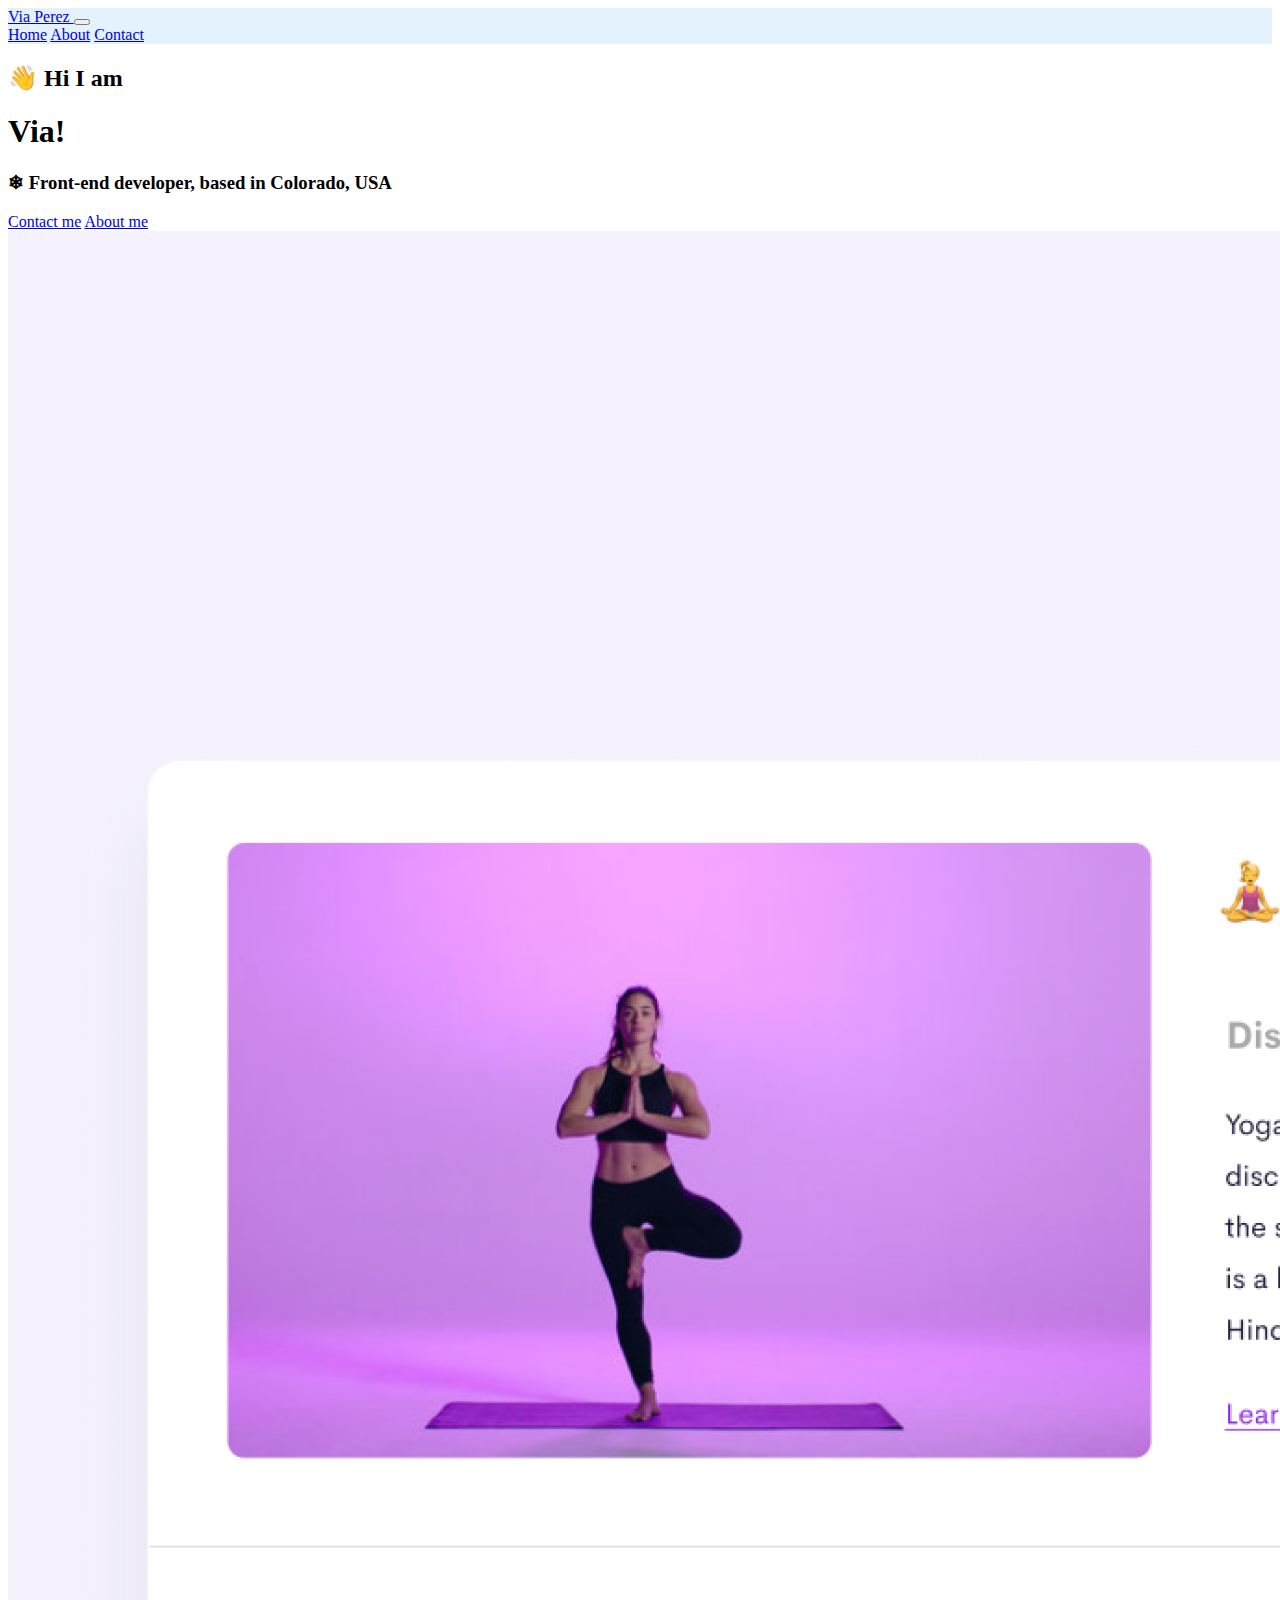
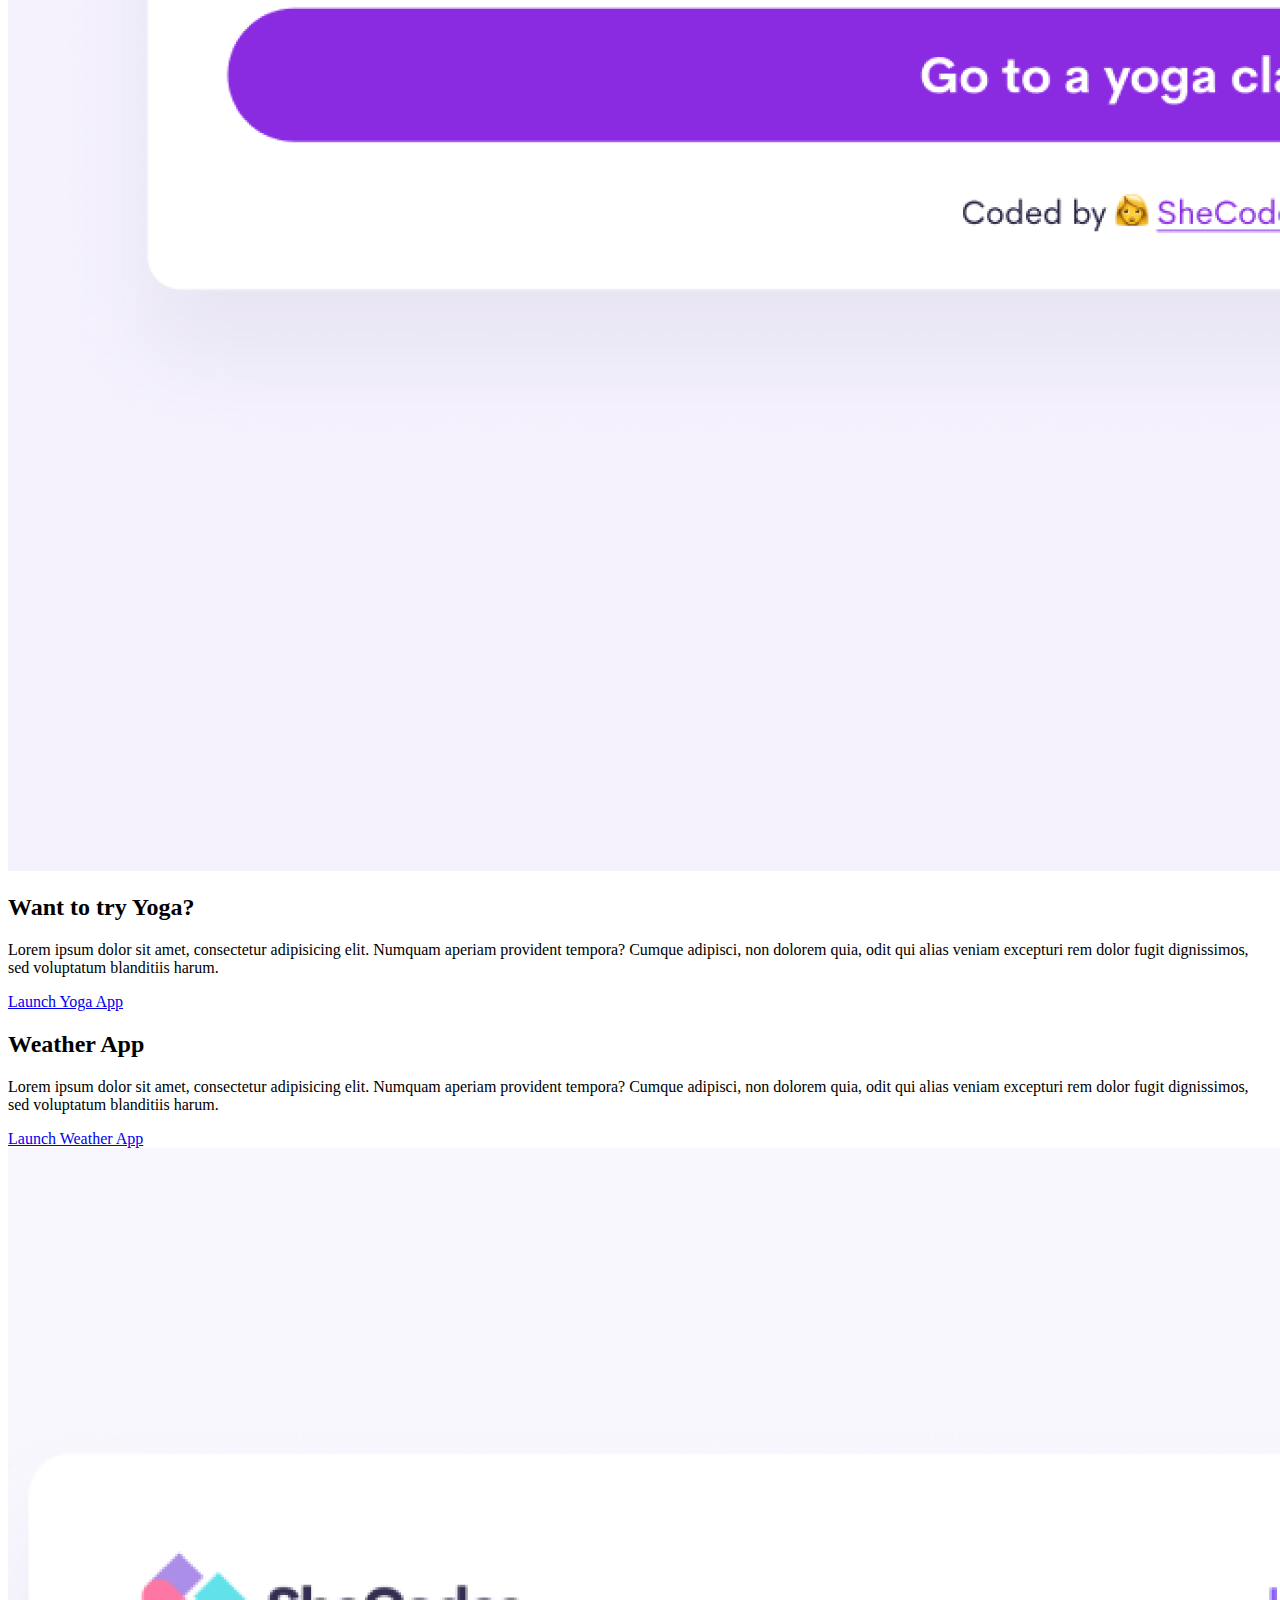
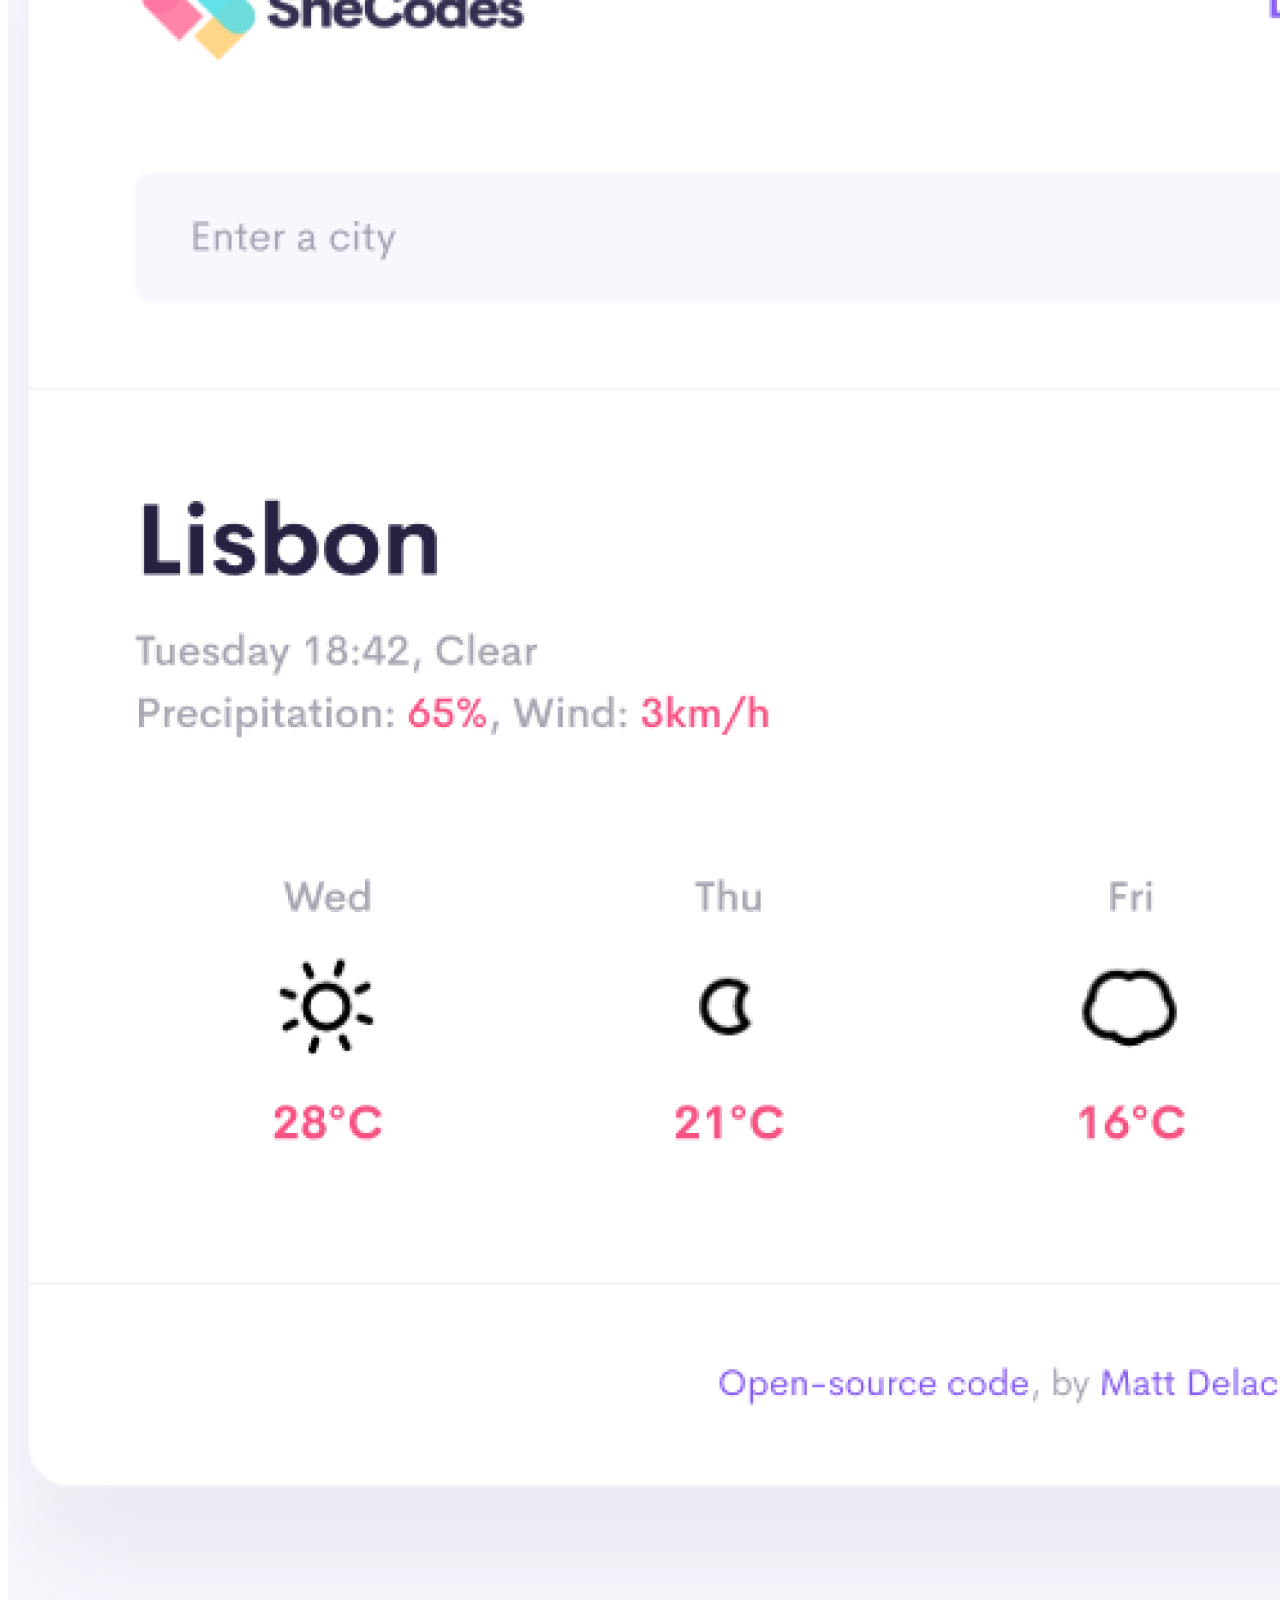
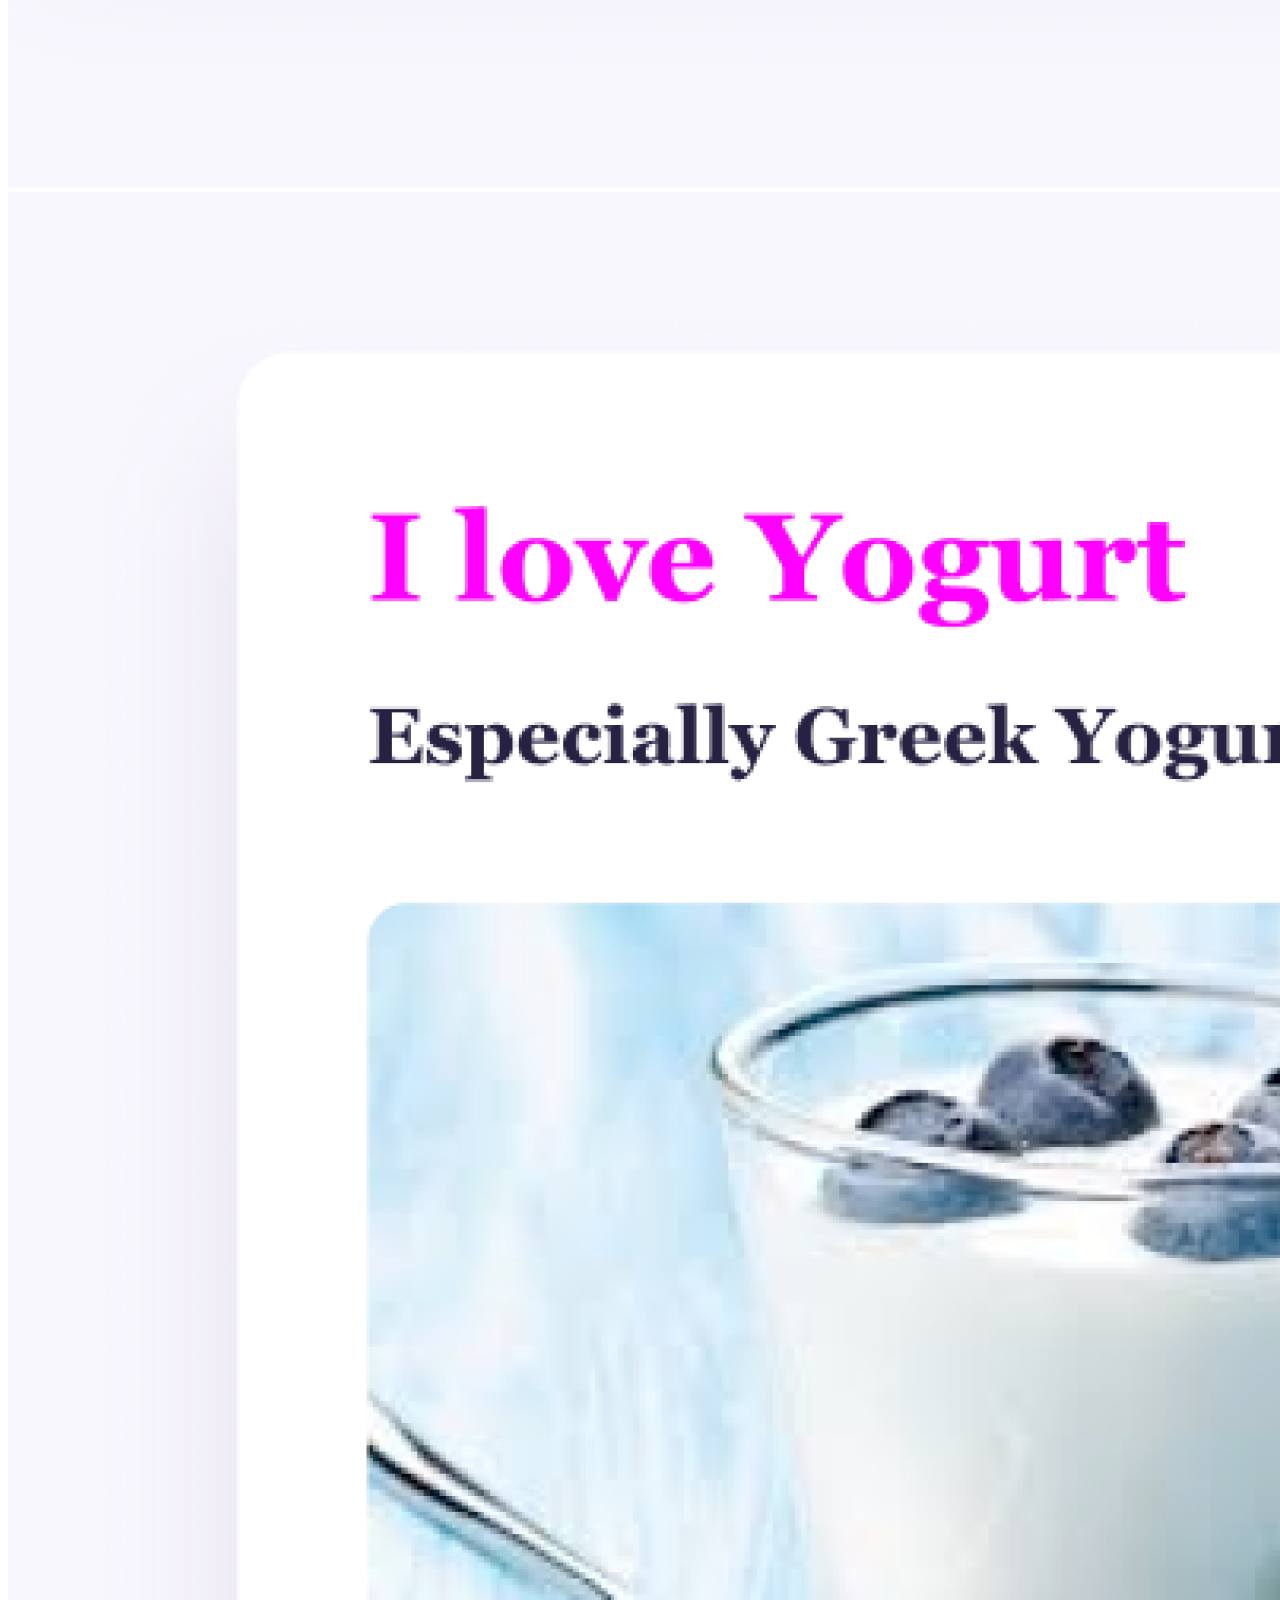
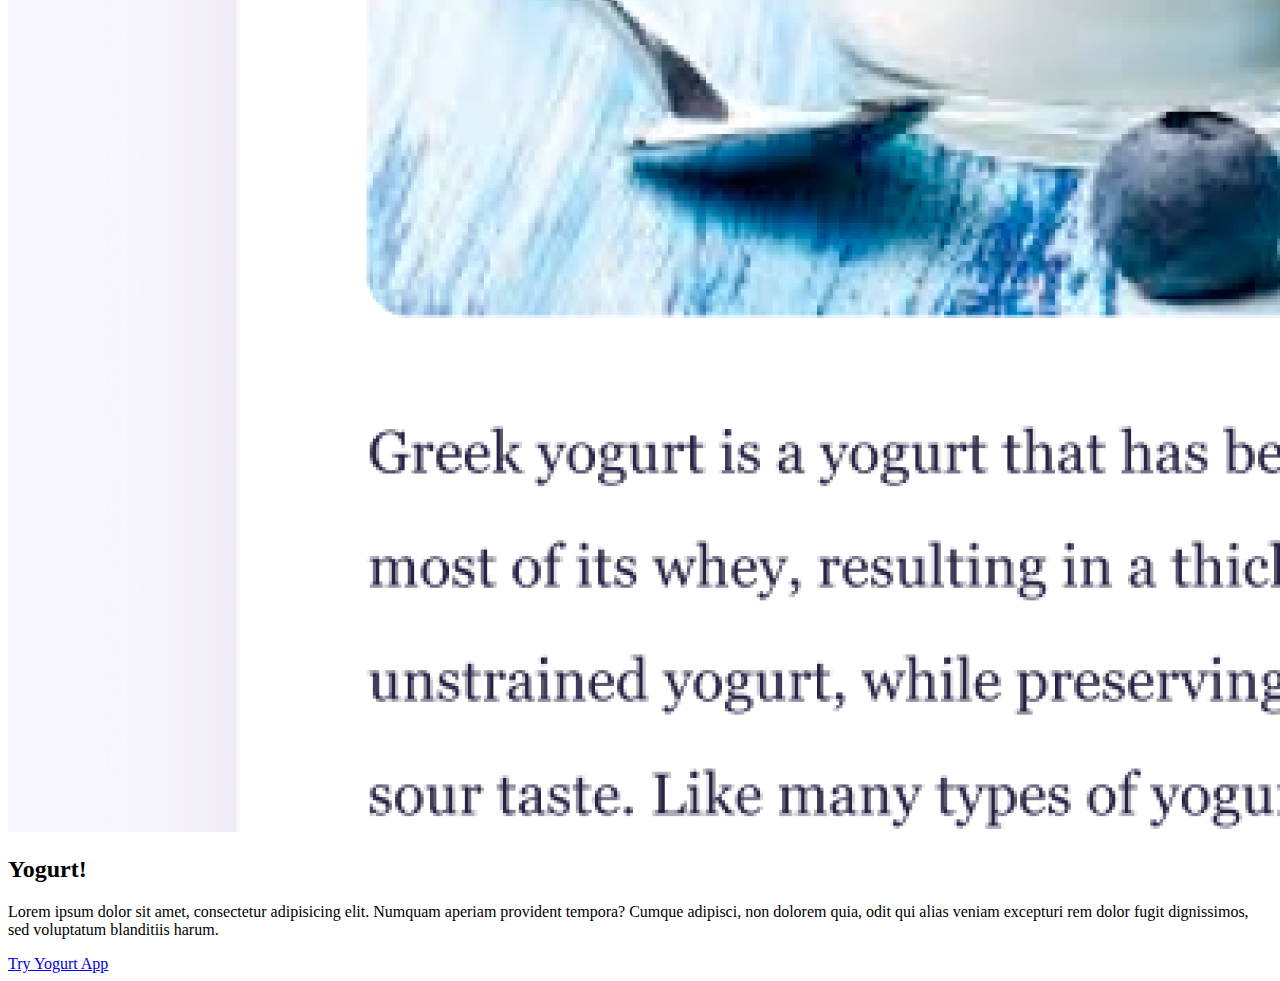
==== index.html @ aa201d51 "Pasted file contents from previously built CodeSandbox project" ====
<!DOCTYPE html>
<html lang="en">
  <head>
    <meta charset="UTF-8" />
    <meta http-equiv="X-UA-Compatible" content="IE=edge" />
    <meta name="viewport" content="width=device-width, initial-scale=1.0" />
    <title>Responsive Week 2 HW</title>
    <link href="https://cdn.jsdelivr.net/npm/bootstrap@5.2.0-beta1/dist/css/bootstrap.min.css" rel="stylesheet" integrity="sha384-0evHe/X+R7YkIZDRvuzKMRqM+OrBnVFBL6DOitfPri4tjfHxaWutUpFmBp4vmVor" crossorigin="anonymous">
    <link rel="stylesheet" href="style.css" />
  </head>
  <body>
      <nav class="navbar navbar-expand-md navbar-light border border-dark" style="background-color: #e3f2fd;"">
          <div class="container-fluid">
              <a class="navbar-brand" href="index.html"> 
                Via Perez
              </a>
            <button class="navbar-toggler" type="button" data-bs-toggle="collapse" data-bs-target="#navbarNavAltMarkup" aria-controls="navbarNavAltMarkup" aria-expanded="false" aria-label="Toggle navigation">
              <span class="navbar-toggler-icon"></span>
            </button>
            <div class="collapse navbar-collapse" id="navbarNavAltMarkup">
              <div class="navbar-nav">
                <a class="nav-link active" aria-current="page" href="index.html">Home</a>
                <a class="nav-link" href="about.html" >About</a>
                <a class="nav-link" href="about.html#email" >Contact</a>
              </div>
            </div>
          </div>
        </nav>
    <h2 id="top">👋 Hi I am</h2>
    <h1>Via!</h1>
    <h3 class="border border-dark">❄ Front-end developer, based in Colorado, USA</h3>
    <div class="navigation-links">
      <a href="about.html#email" class="primary-link">Contact me</a>
      <a href="about.html" class="secondary-link">About me</a>
    </div>

    <div class="container">
        <div class="row">
          <div class="col-md-6"> 
              <img src="images/yoga.png" alt="Matt Delac weather app" class="img-fluid border shadow-sm rounded" />
          </div>
          <div class="col-md-6">
          <h2 class="mb-3"> Want to try Yoga?</h2>
          <p> 
              Lorem ipsum dolor sit amet, consectetur adipisicing elit. Numquam
              aperiam provident tempora? Cumque adipisci, non dolorem quia, odit qui
              alias veniam excepturi rem dolor fugit dignissimos, sed voluptatum
              blanditiis harum.
          </p>
          <div class="mt-5">
            <a href="#top" class="primary-link">Launch Yoga App </a>
          </div>
        </div>
    </div>
      <div class="row mt-5">
        <div class="col-md-6">
          <h2 class="mb-3"> Weather App </h2>
          <p>
              Lorem ipsum dolor sit amet, consectetur adipisicing elit. Numquam
              aperiam provident tempora? Cumque adipisci, non dolorem quia, odit qui
              alias veniam excepturi rem dolor fugit dignissimos, sed voluptatum
              blanditiis harum. 
          </p>
        <div class="mt-5 mb-5"> 
          <a href="#top" class="primary-link"> Launch Weather App </a>
        </div>
      </div>
      <div class="col-md-6">
          <img src="images/weather.png" alt="weather app" class="img-fluid border shadow-sm rounded" />
              </div>
            </div>
            <div class="row mt-5">
                <div class="col-md-6"> 
                    <img src="images/yogurt.png" alt="yogurt picture" class="img-fluid border shadow-sm rounded" />
                </div>
                <div class="col-md-6">
                <h2 class="mb-3"> Yogurt!</h2>
                <p> 
                    Lorem ipsum dolor sit amet, consectetur adipisicing elit. Numquam
                    aperiam provident tempora? Cumque adipisci, non dolorem quia, odit qui
                    alias veniam excepturi rem dolor fugit dignissimos, sed voluptatum
                    blanditiis harum.
                </p>
                <div class="mt-5">
                  <a href="#top" class="primary-link">Try Yogurt App </a>
                </div>
              </div>
          </div>  
    <script src="https://cdn.jsdelivr.net/npm/bootstrap@5.2.0-beta1/dist/js/bootstrap.bundle.min.js" integrity="sha384-pprn3073KE6tl6bjs2QrFaJGz5/SUsLqktiwsUTF55Jfv3qYSDhgCecCxMW52nD2" crossorigin="anonymous"></script>
  </body>
</html>
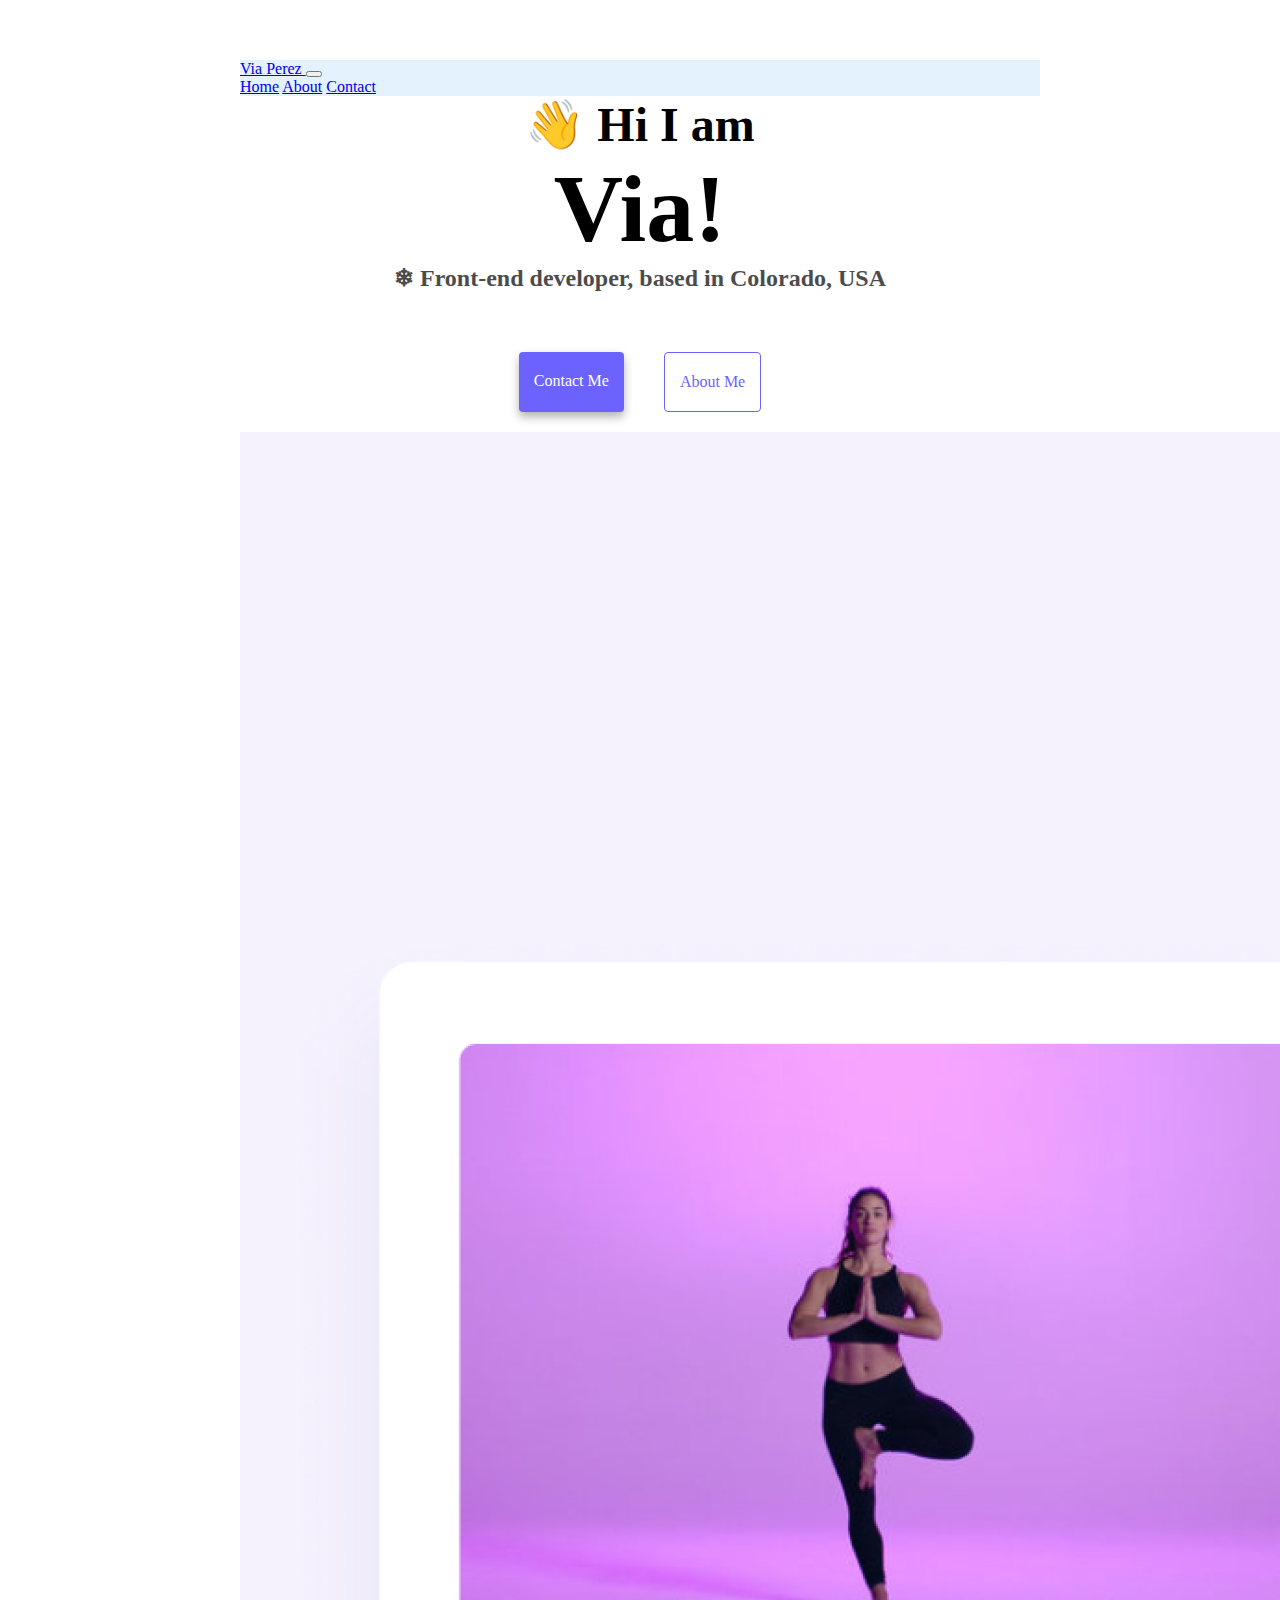
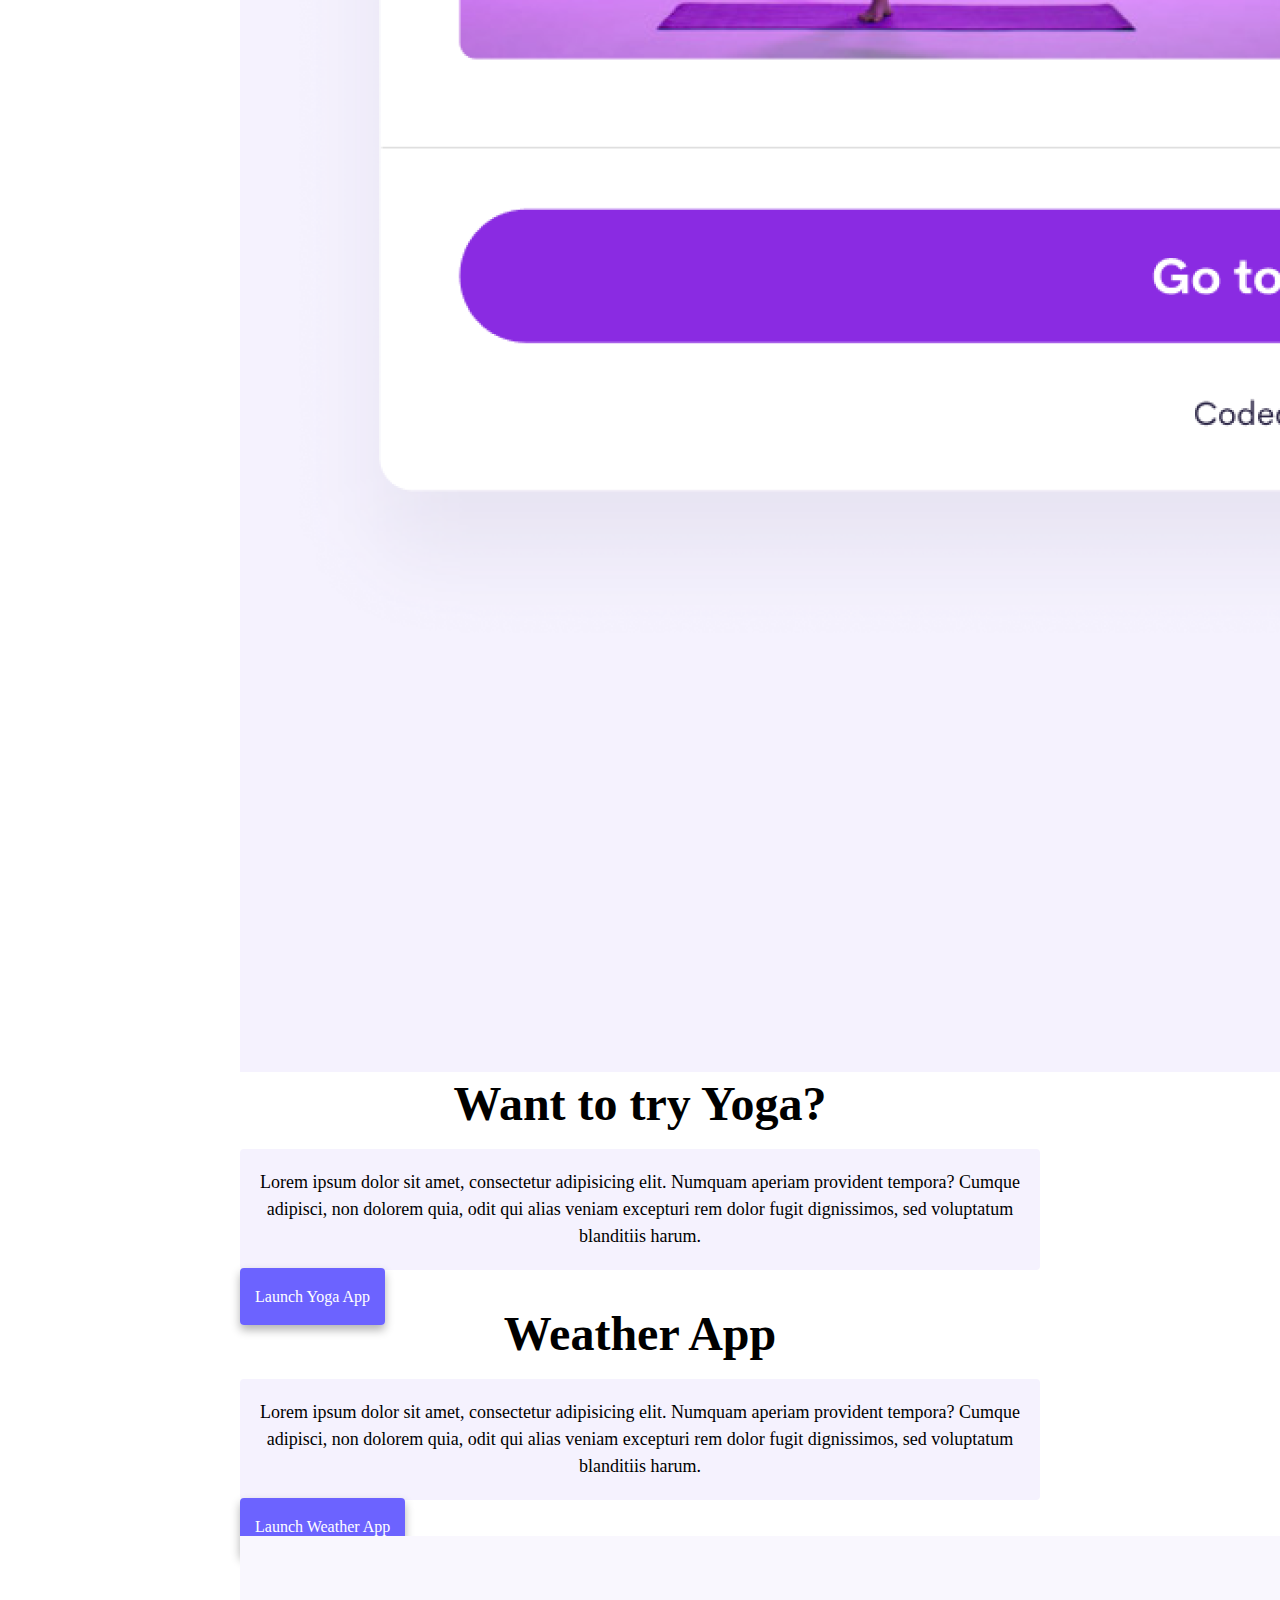
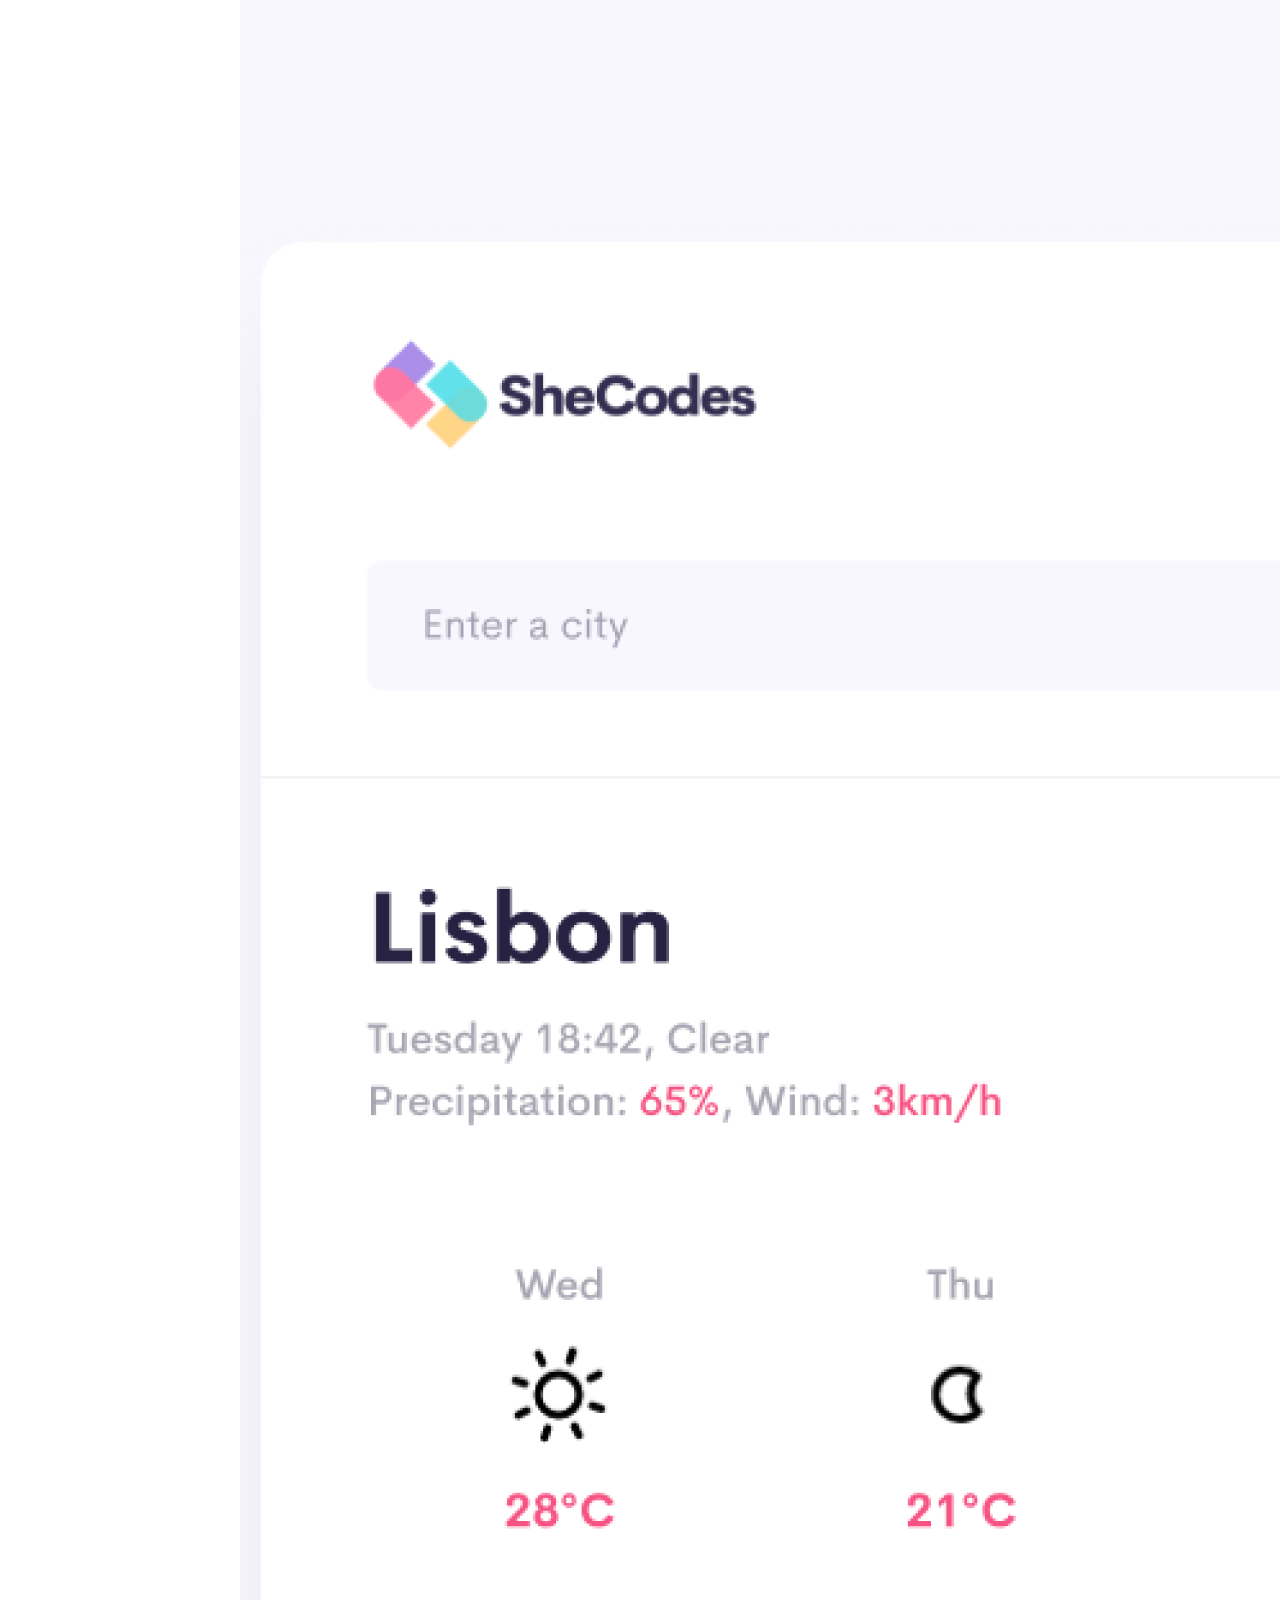
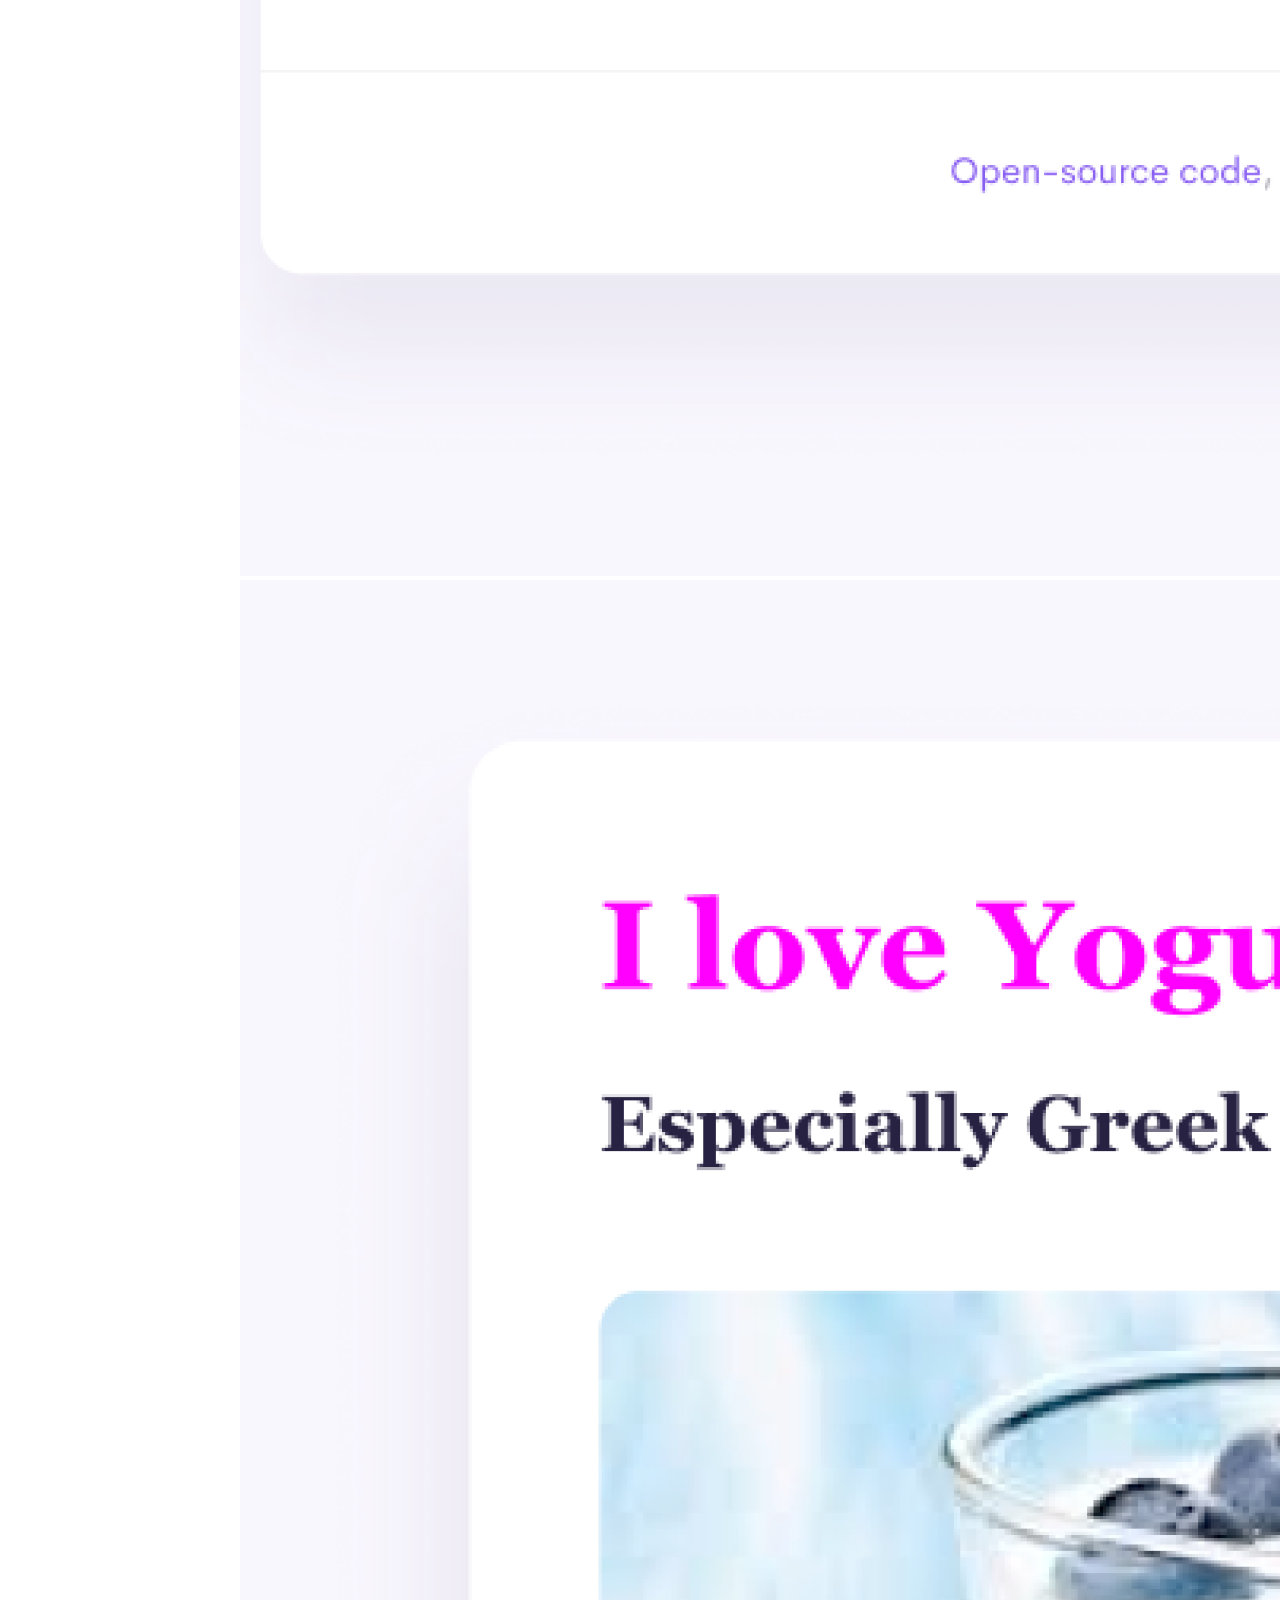
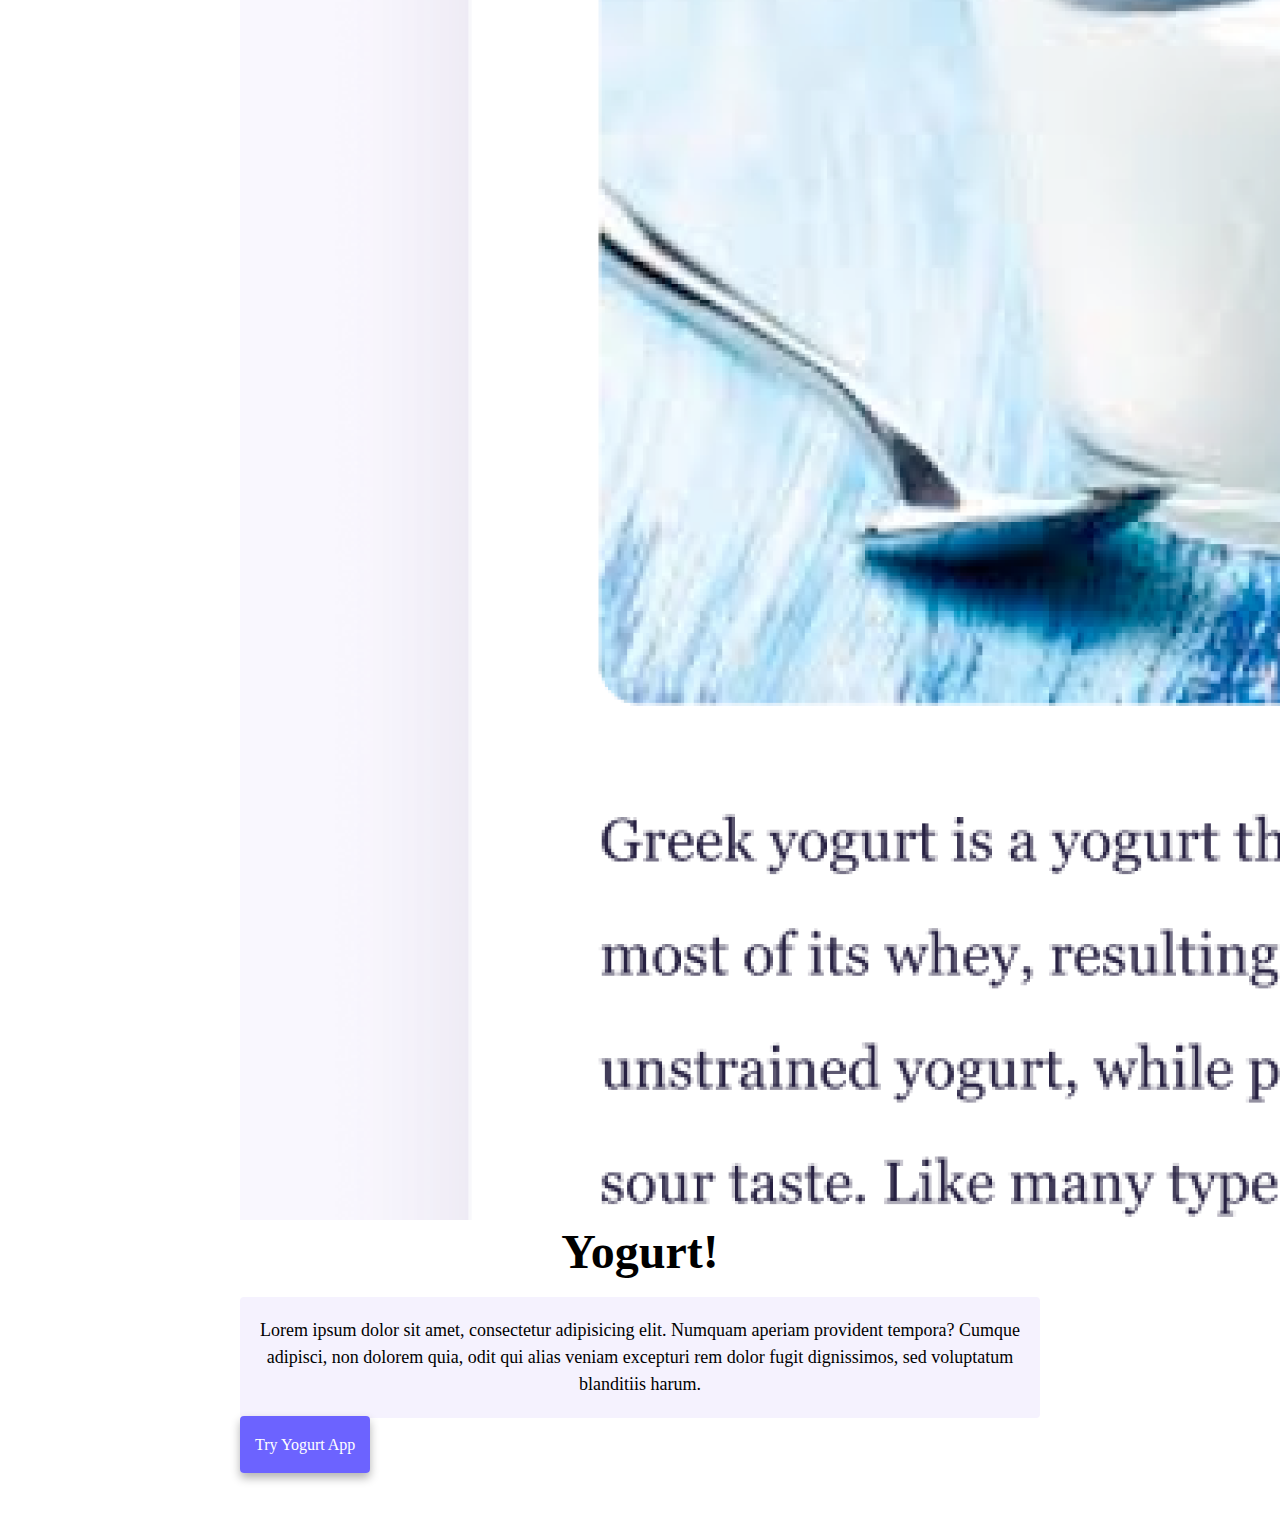
==== commit 3941aa46: "connected css to html pages" ====
--- a/index.html
+++ b/index.html
@@ -6,7 +6,7 @@
     <meta name="viewport" content="width=device-width, initial-scale=1.0" />
     <title>Responsive Week 2 HW</title>
     <link href="https://cdn.jsdelivr.net/npm/bootstrap@5.2.0-beta1/dist/css/bootstrap.min.css" rel="stylesheet" integrity="sha384-0evHe/X+R7YkIZDRvuzKMRqM+OrBnVFBL6DOitfPri4tjfHxaWutUpFmBp4vmVor" crossorigin="anonymous">
-    <link rel="stylesheet" href="style.css" />
+    <link rel="stylesheet" href="styles.css" />
   </head>
   <body>
       <nav class="navbar navbar-expand-md navbar-light border border-dark" style="background-color: #e3f2fd;"">
--- a/styles.css
+++ b/styles.css
@@ -0,0 +1,99 @@
+:root {
+  --primary-color: #6c63ff;
+  --secondary-color: #f5f2fe;
+  --box-shadow: 0 5px 10px rgba(0, 0, 0, 0.3);
+}
+
+body {
+  margin: 60px auto;
+  max-width: 800px;
+}
+
+h1,
+h2,
+h3 {
+  text-align: center;
+  margin: 0;
+}
+
+h1 {
+  font-size: 96px;
+}
+
+h2 {
+  font-size: 48px;
+}
+
+h3 {
+  font-size: 24px;
+  opacity: 0.7;
+}
+
+p {
+  background: var(--secondary-color);
+  padding: 20px;
+  border-radius: 4px;
+  font-size: 18px;
+  line-height: 1.5;
+  text-align: center;
+}
+
+.navigation-links {
+  display: flex;
+  margin-top: 40px;
+  justify-content: center;
+}
+
+.navigation-links a {
+  margin: 20px;
+  border-radius: 4px;
+  padding: 20px 15px;
+  text-decoration: none;
+  text-transform: capitalize;
+}
+
+.primary-link {
+  border-radius: 4px;
+  padding: 20px 15px;
+  text-decoration: none;
+  text-transform: capitalize;
+  background: var(--primary-color);
+  box-shadow: var(--box-shadow);
+  color: white;
+}
+
+.secondary-link {
+  border-radius: 4px;
+  padding: 20px 15px;
+  text-decoration: none;
+  text-transform: capitalize;
+  color: var(--primary-color);
+  border: 1px solid var(--primary-color);
+}
+
+.homepage-link {
+  color: var(--primary-color);
+  text-align: center;
+  display: block;
+}
+
+.about-paragraphs {
+  display: flex;
+  margin: 30px 0;
+}
+
+.about-paragraphs p {
+  margin: 10px;
+}
+
+.email-link {
+  display: flex;
+  justify-content: center;
+  color: var(--primary-color);
+  font-size: 28px;
+  text-decoration: none;
+}
+
+.email-link:hover {
+  text-decoration: underline;
+}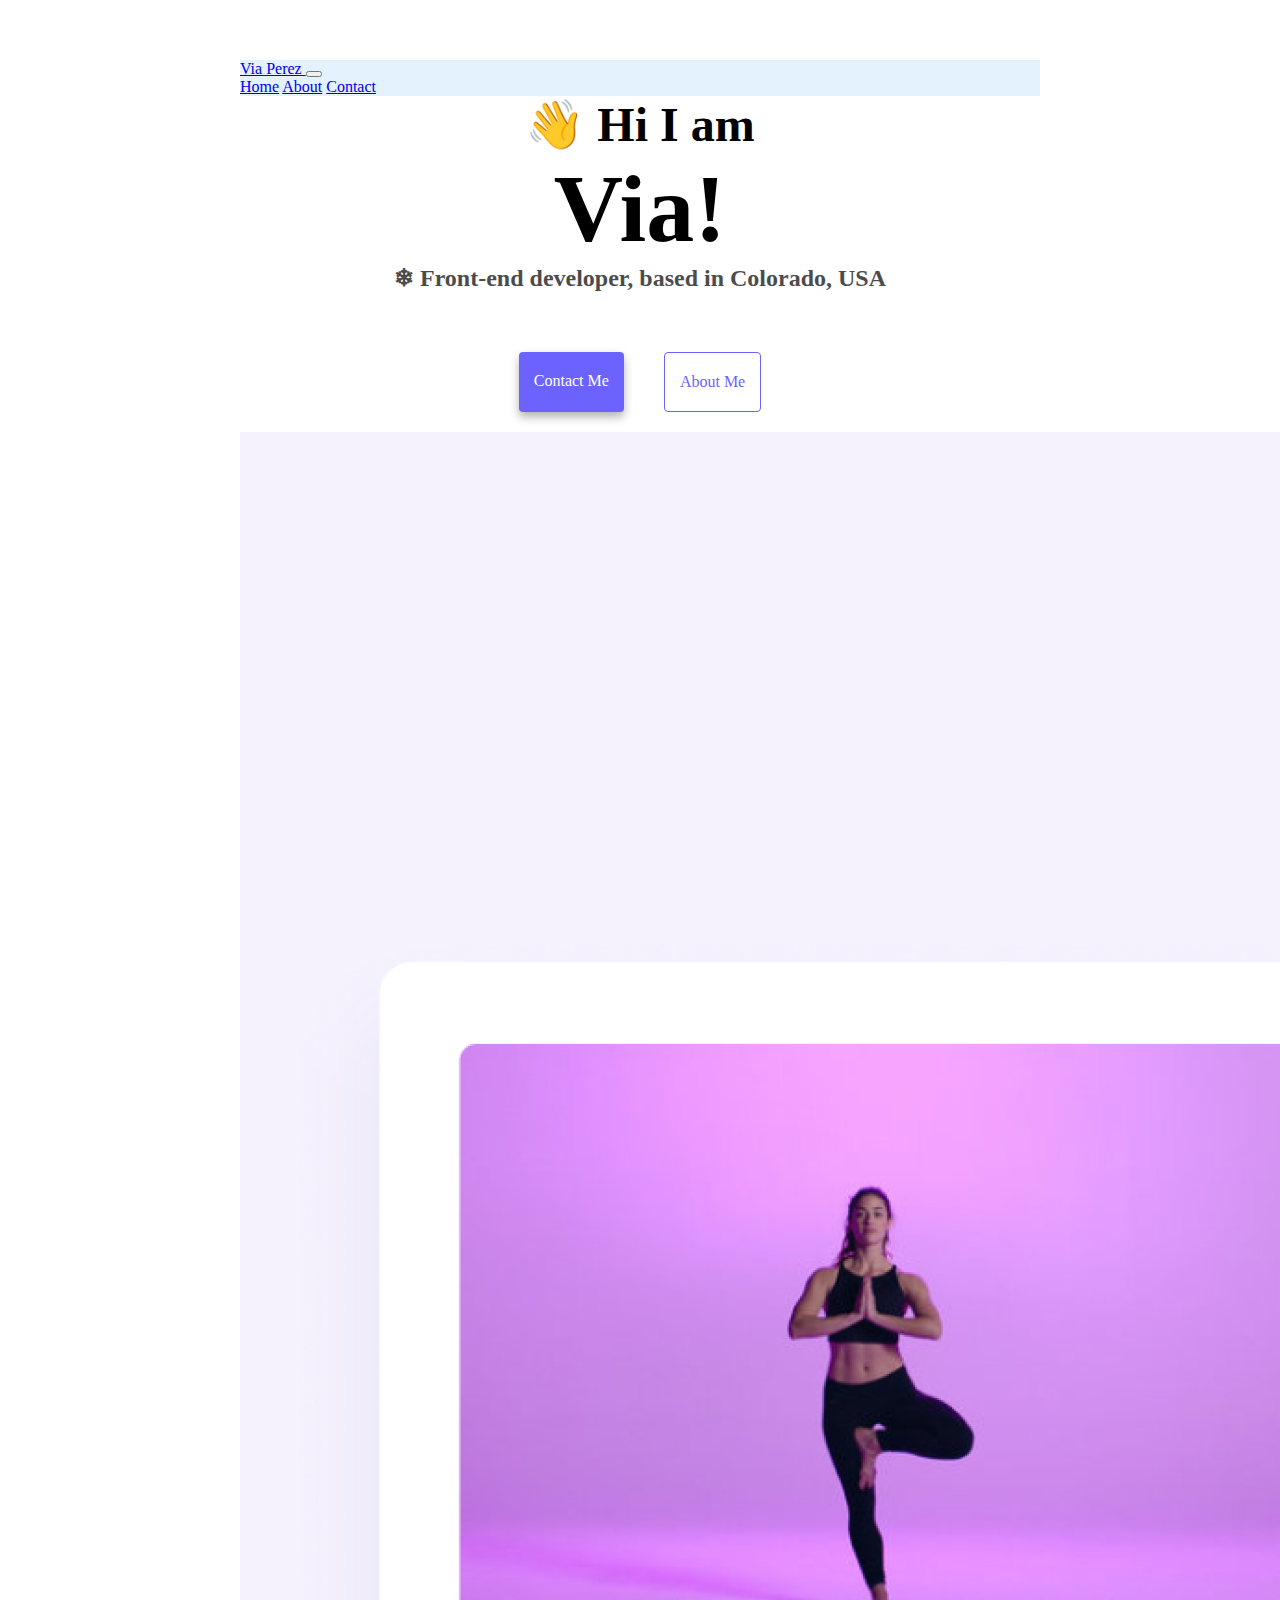
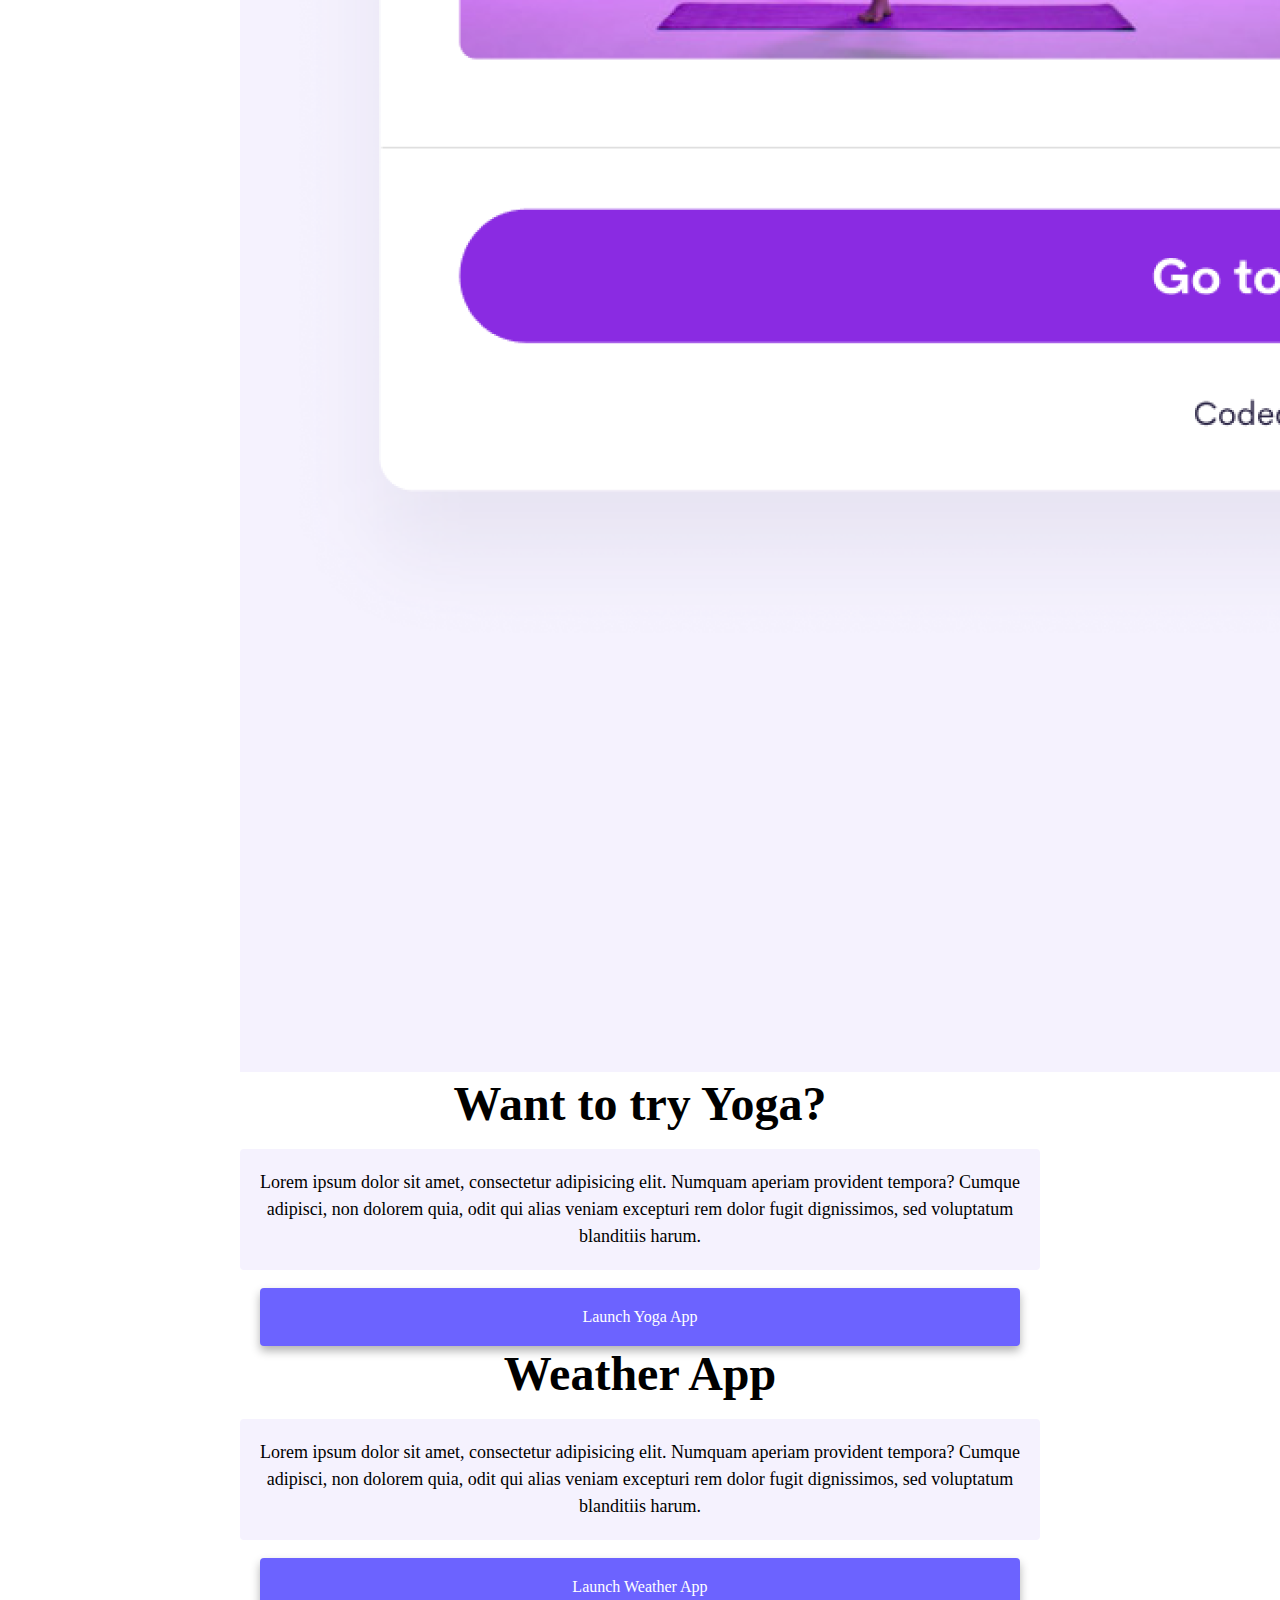
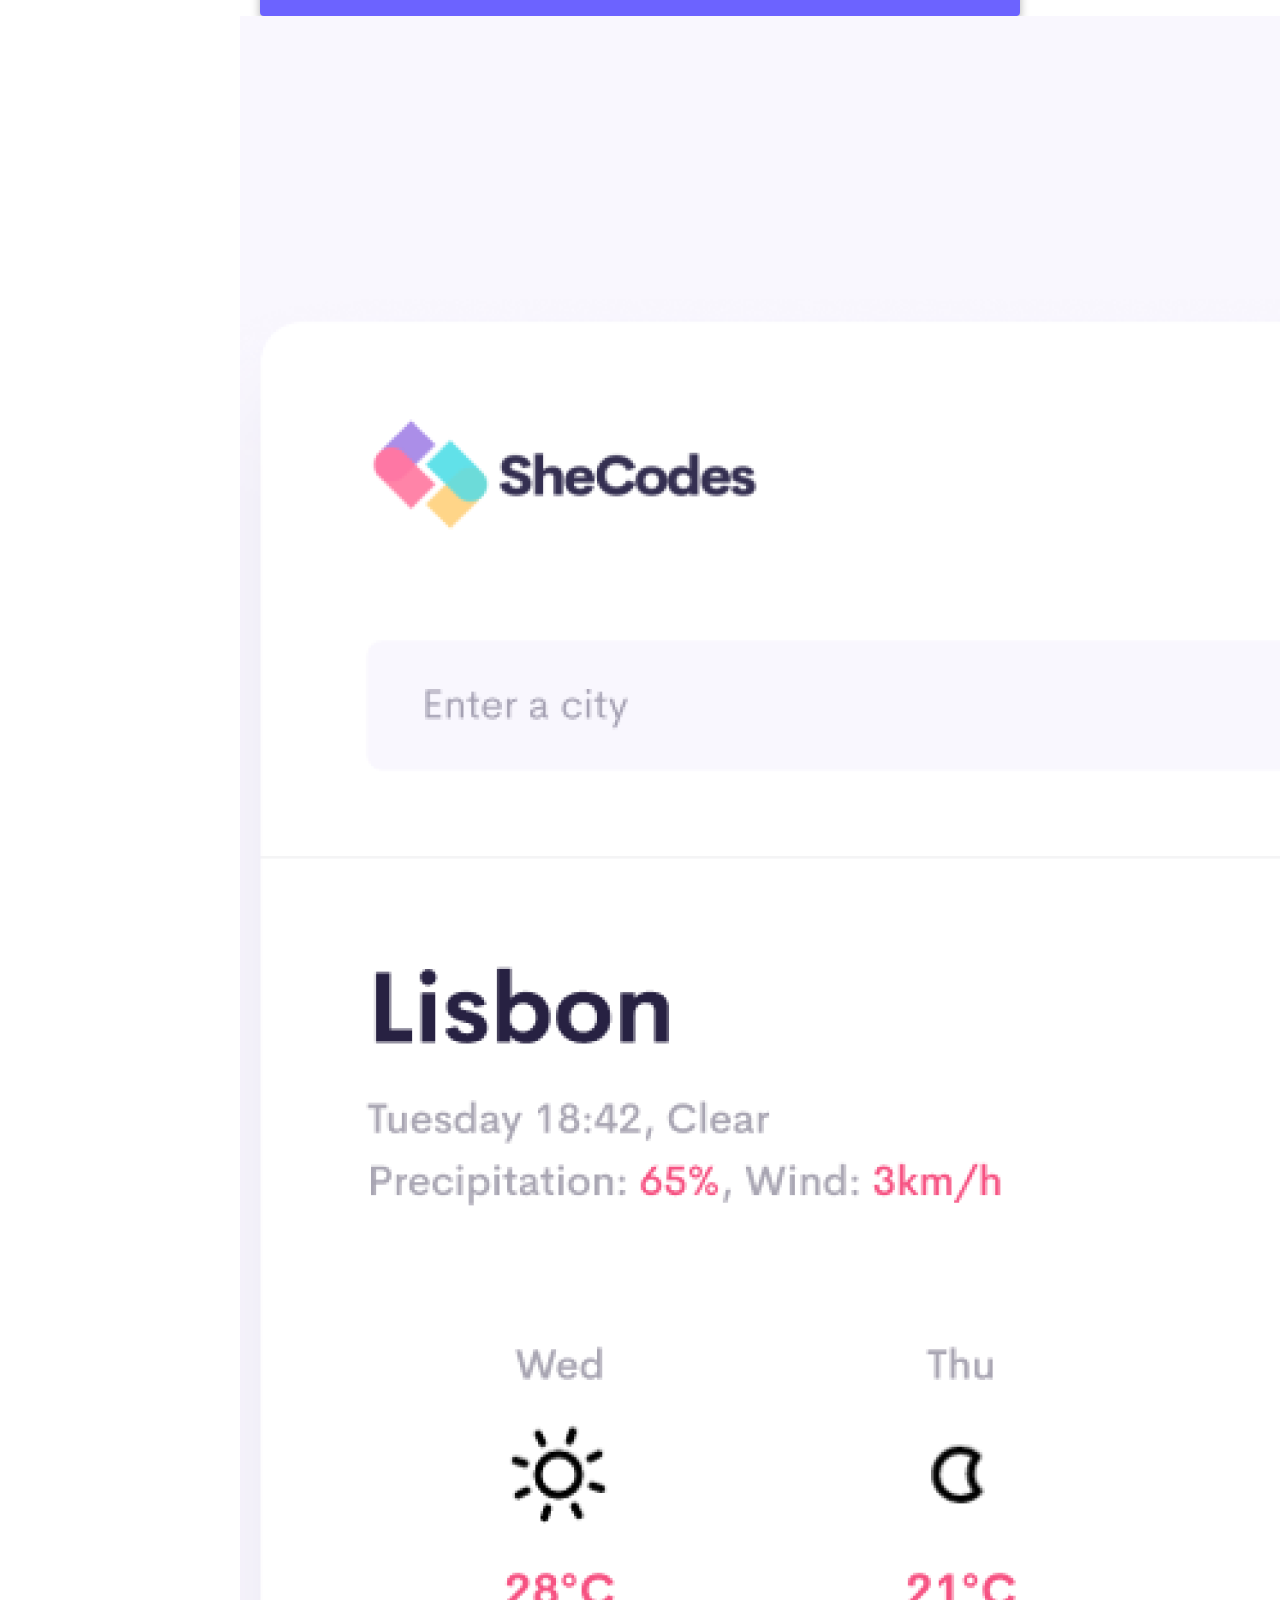
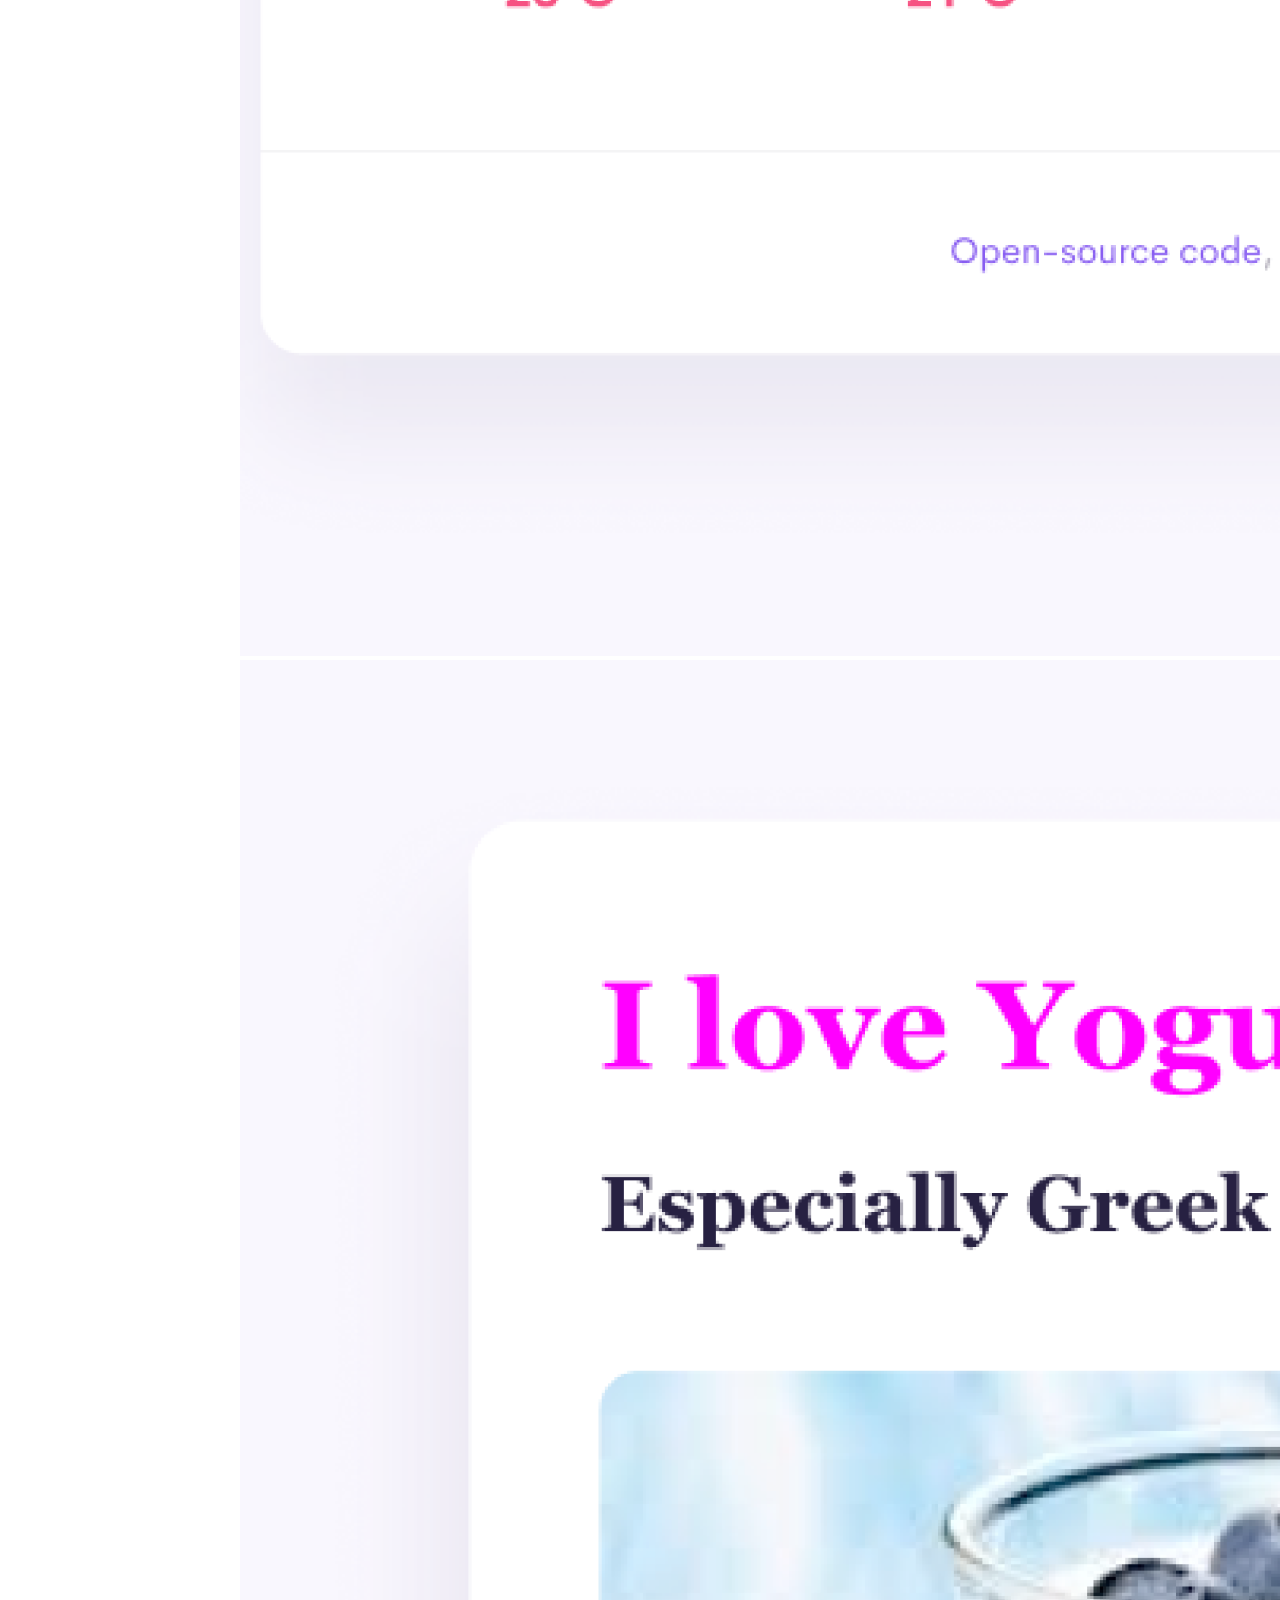
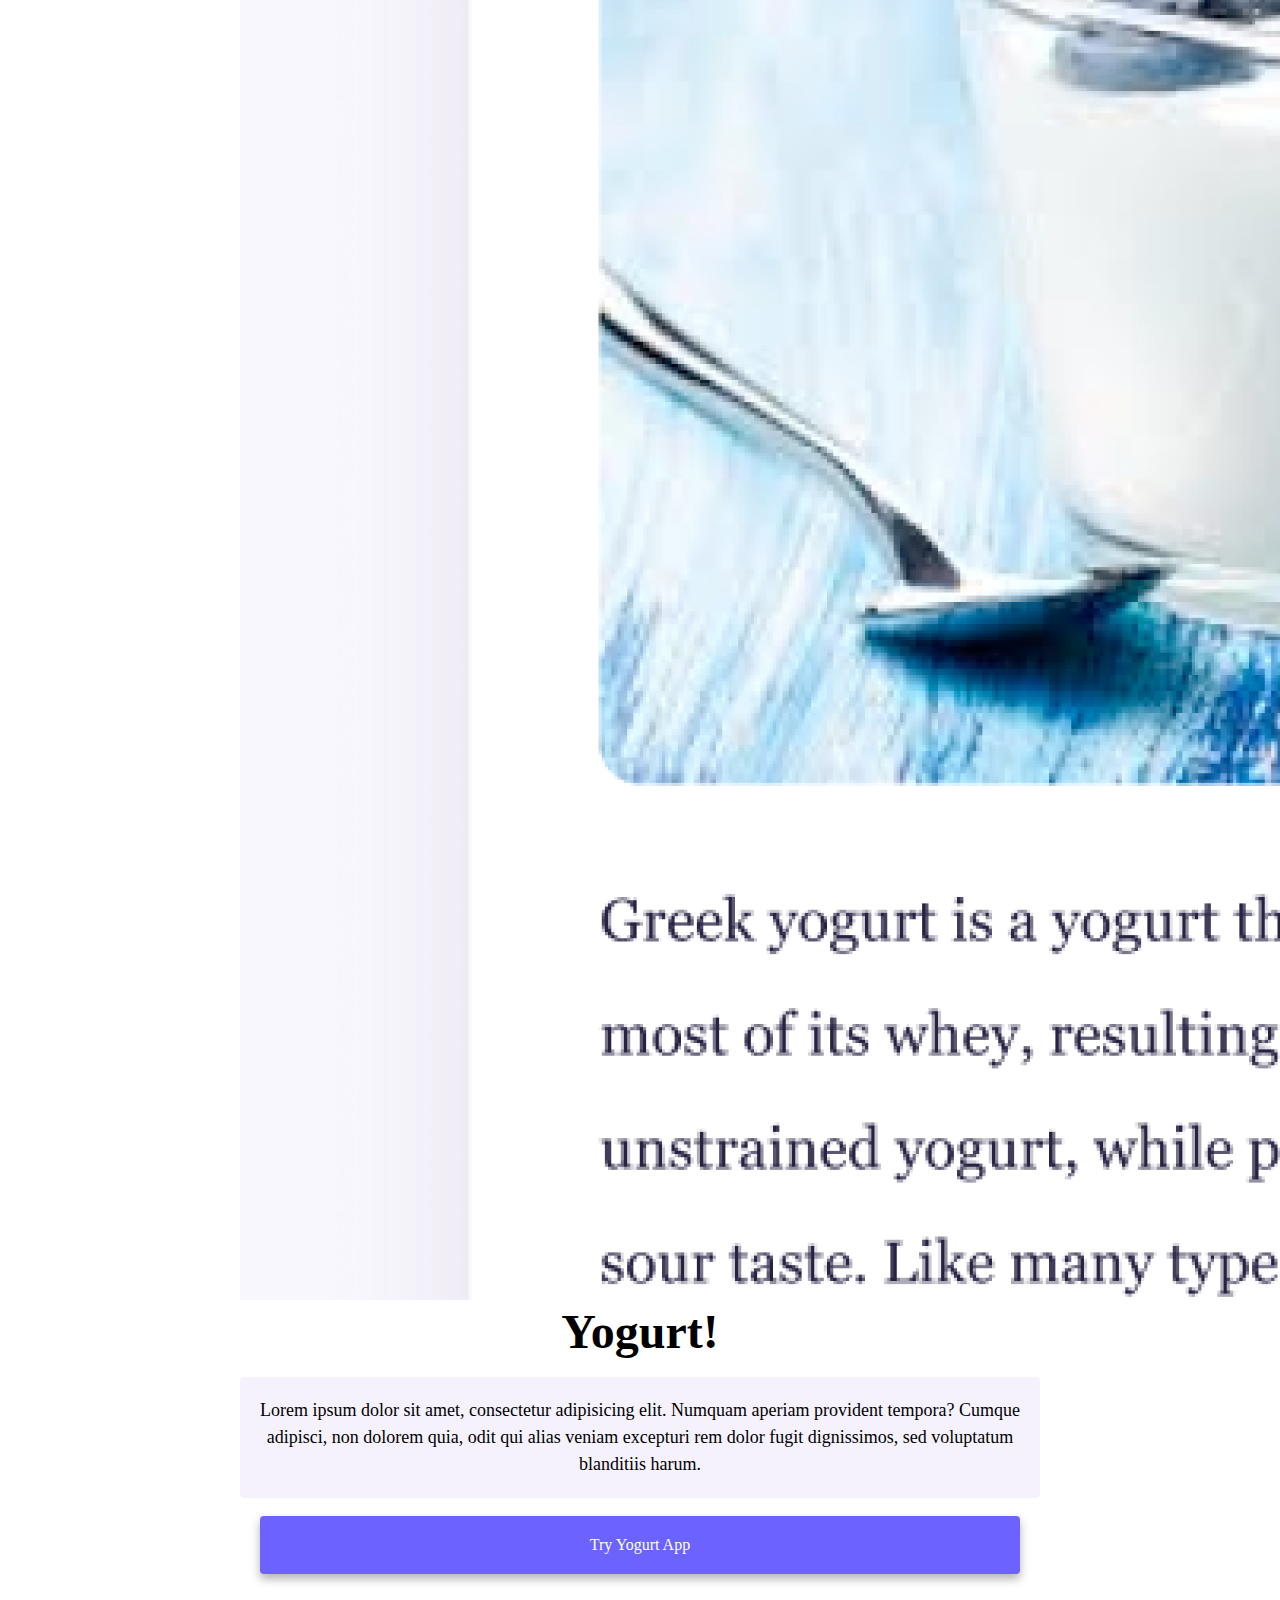
==== commit 768403f8: "added css class for image links in mobile display" ====
--- a/index.html
+++ b/index.html
@@ -37,7 +37,7 @@
     <div class="container">
         <div class="row">
           <div class="col-md-6"> 
-              <img src="images/yoga.png" alt="Matt Delac weather app" class="img-fluid border shadow-sm rounded" />
+              <img src="images/yoga.png" alt="Matt Delac weather app" class="img-fluid border shadow-sm rounded d-none d-sm-block" />
           </div>
           <div class="col-md-6">
           <h2 class="mb-3"> Want to try Yoga?</h2>
@@ -48,7 +48,7 @@
               blanditiis harum.
           </p>
           <div class="mt-5">
-            <a href="#top" class="primary-link">Launch Yoga App </a>
+            <a href="#top" class="primary-link mobile-link">Launch Yoga App </a>
           </div>
         </div>
     </div>
@@ -62,16 +62,16 @@
               blanditiis harum. 
           </p>
         <div class="mt-5 mb-5"> 
-          <a href="#top" class="primary-link"> Launch Weather App </a>
+          <a href="#top" class="primary-link mobile-link"> Launch Weather App </a>
         </div>
       </div>
       <div class="col-md-6">
-          <img src="images/weather.png" alt="weather app" class="img-fluid border shadow-sm rounded" />
+          <img src="images/weather.png" alt="weather app" class="img-fluid border shadow-sm rounded d-none d-sm-block" />
               </div>
             </div>
             <div class="row mt-5">
                 <div class="col-md-6"> 
-                    <img src="images/yogurt.png" alt="yogurt picture" class="img-fluid border shadow-sm rounded" />
+                    <img src="images/yogurt.png" alt="yogurt picture" class="img-fluid border shadow-sm rounded d-none d-sm-block" />
                 </div>
                 <div class="col-md-6">
                 <h2 class="mb-3"> Yogurt!</h2>
@@ -82,7 +82,7 @@
                     blanditiis harum.
                 </p>
                 <div class="mt-5">
-                  <a href="#top" class="primary-link">Try Yogurt App </a>
+                  <a href="#top" class="primary-link mobile-link">Try Yogurt App </a>
                 </div>
               </div>
           </div>  
--- a/styles.css
+++ b/styles.css
@@ -77,6 +77,12 @@
   display: block;
 }
 
+ .mobile-link {
+    display: block;
+    text-align: center;
+    margin: 0 20px;
+  }
+
 .about-paragraphs {
   display: flex;
   margin: 30px 0;
